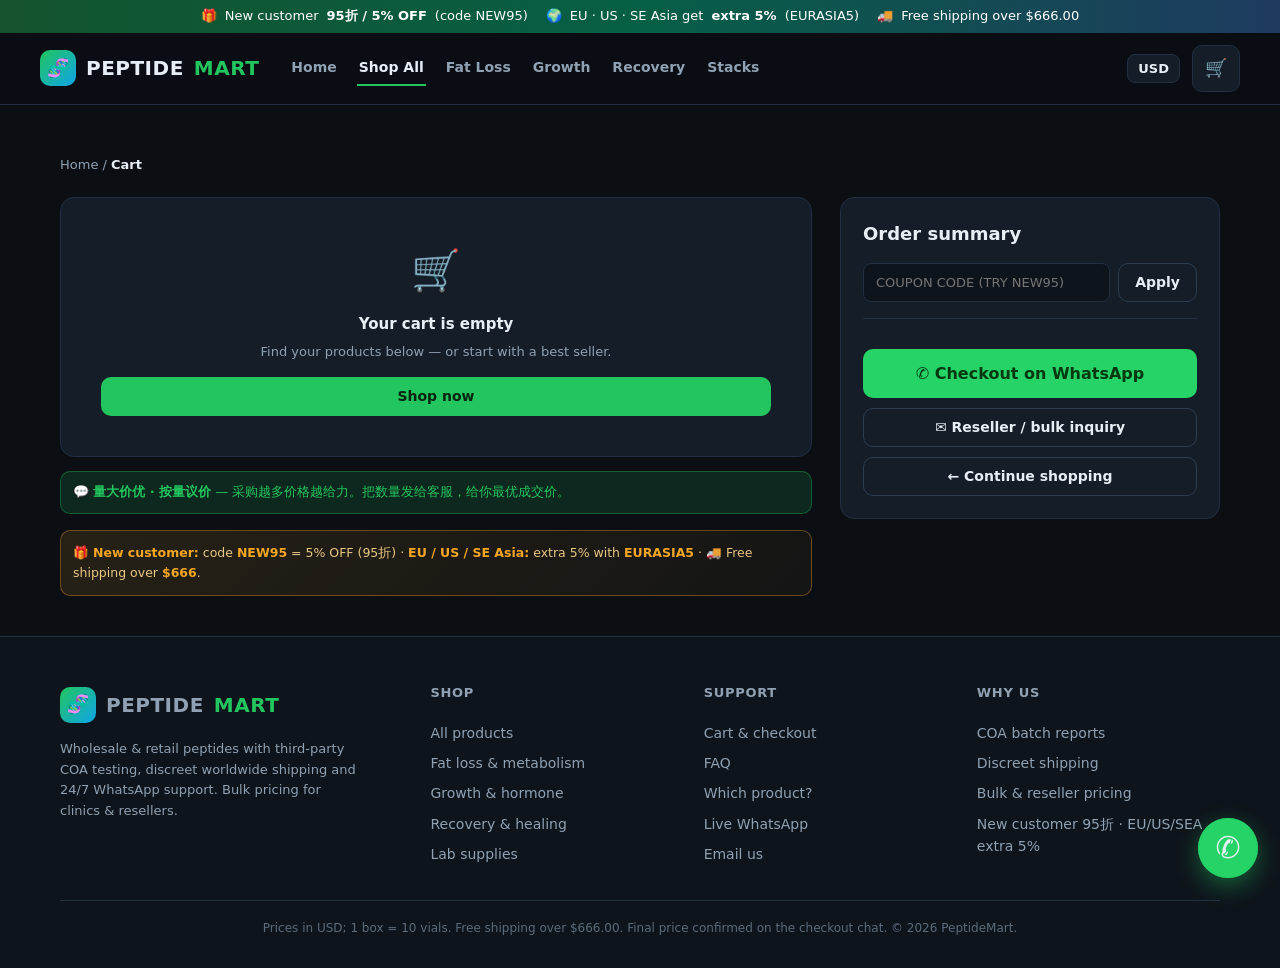
==== peptide-shop/cart.html @ d7179d8b "Initial commit: PeptideMart wholesale peptide shop with 186-SKU catalog" ====
<!DOCTYPE html>
<html lang="en">
<head>
  <meta charset="UTF-8">
  <meta name="viewport" content="width=device-width, initial-scale=1.0">
  <title>Your Cart — PeptideMart</title>
  <link rel="stylesheet" href="css/style.css">
</head>
<body>
  <main>
    <div class="wrap" style="padding-top:28px">
      <div class="breadcrumb"><a href="index.html">Home</a> / <b>Cart</b></div>

      <div class="shipbar" id="shipTop" style="display:none">
        <div class="txt" id="shipTxt"></div>
        <div class="track"><i id="shipFill" style="width:0%"></i></div>
      </div>

      <div class="cart-layout">
        <div>
          <div class="cart-items" id="items"></div>
          <div class="gift-note show" id="giftNote">💬 <b>量大价优 · 按量议价</b> — 采购越多价格越给力。把数量发给客服，给你最优成交价。</div>
          <div class="vip-note" id="vipNote">🎁 <b>New customer:</b> code <b>NEW95</b> = 5% OFF (95折) · <b>EU / US / SE Asia:</b> extra 5% with <b>EURASIA5</b> · 🚚 Free shipping over <b>$666</b>.</div>
        </div>

        <div class="summary" id="summary">
          <h3>Order summary</h3>
          <div id="sumRows"></div>
          <div class="coupon-row">
            <input id="coupon" placeholder="Coupon code (try NEW95)">
            <button class="btn btn-ghost" id="couponBtn">Apply</button>
          </div>
          <div class="small muted" id="couponMsg" style="margin-bottom:12px"></div>
          <div class="milestone" id="milestones"></div>
          <button class="btn btn-wa btn-lg btn-block" id="checkoutWa" style="margin-top:16px">✆ Checkout on WhatsApp</button>
          <button class="btn btn-ghost btn-block" id="checkoutEmail" style="margin-top:10px">✉️ Reseller / bulk inquiry</button>
          <a href="products.html" class="btn btn-ghost btn-block" style="margin-top:10px">← Continue shopping</a>
        </div>
      </div>
    </div>
  </main>

  <script src="js/config.js"></script>
  <script src="js/data.js"></script>
  <script src="js/app.js"></script>
  <script src="js/page-cart.js"></script>
</body>
</html>
---- peptide-shop/css/style.css ----
/* ============ Base ============ */
*{margin:0;padding:0;box-sizing:border-box}
:root{
  --bg:#0b0f14;--bg2:#0e141b;--panel:#111820;--card:#141d28;
  --line:#223042;--line2:#2c3d52;
  --text:#e8eef5;--muted:#8fa1b3;--dim:#5b6b7c;
  --accent:#22c55e;--accent-soft:rgba(34,197,94,.14);
  --cyan:#22d3ee;--gold:#f5a623;--red:#ef4444;
  --radius:14px;--shadow:0 10px 30px rgba(0,0,0,.35);
  --font:'Segoe UI',system-ui,-apple-system,'Helvetica Neue',Arial,sans-serif;
}
html{scroll-behavior:smooth}
body{font-family:var(--font);background:var(--bg);color:var(--text);line-height:1.6;font-size:15px;-webkit-font-smoothing:antialiased}
a{color:inherit;text-decoration:none}
img{max-width:100%}
button{font-family:inherit;cursor:pointer}
input,select{font-family:inherit}
.wrap{max-width:1200px;margin:0 auto;padding:0 20px}
.hide{display:none!important}
.muted{color:var(--muted)}
.small{font-size:13px}
.nowrap{white-space:nowrap}

/* ============ Announcement bar ============ */
.topbar{background:linear-gradient(90deg,#14532d,#065f46,#1e3a5f);color:#fff;font-size:13px;overflow:hidden;position:relative;z-index:60}
.topbar .inner{max-width:1200px;margin:0 auto;padding:6px 20px;display:flex;align-items:center;justify-content:center;gap:18px;flex-wrap:wrap}
.topbar .msg{display:flex;align-items:center;gap:8px}
.topbar .spin{animation:pulse 1.4s infinite}
.topbar .timer{font-weight:700;color:#fde68a;font-variant-numeric:tabular-nums}
@keyframes pulse{0%,100%{opacity:1}50%{opacity:.55}}

/* ============ Header ============ */
header.site{position:sticky;top:0;z-index:50;background:rgba(11,15,20,.9);backdrop-filter:blur(10px);border-bottom:1px solid var(--line)}
.nav{display:flex;align-items:center;gap:22px;padding:12px 0}
.logo{display:flex;align-items:center;gap:10px;font-weight:800;font-size:20px;letter-spacing:.5px}
.logo .mark{width:36px;height:36px;border-radius:10px;background:linear-gradient(135deg,var(--accent),#0ea5e9);display:flex;align-items:center;justify-content:center;font-size:18px}
.nav-links{display:flex;gap:18px;margin-left:8px}
.nav-links a{color:var(--muted);font-weight:600;font-size:14px;padding:6px 2px;border-bottom:2px solid transparent;transition:.15s}
.nav-links a:hover,.nav-links a.on{color:var(--text);border-color:var(--accent)}
.nav-cta{display:flex;align-items:center;gap:12px;margin-left:auto}
.cur-btn{background:var(--card);border:1px solid var(--line);color:var(--text);border-radius:8px;padding:6px 10px;font-weight:700;font-size:13px}
.cart-btn{position:relative;background:var(--card);border:1px solid var(--line);border-radius:10px;padding:8px 12px;font-size:18px;color:var(--text)}
.cart-btn .count{position:absolute;top:-6px;right:-6px;background:var(--accent);color:#06240f;font-size:11px;font-weight:800;border-radius:20px;min-width:18px;height:18px;display:flex;align-items:center;justify-content:center;padding:0 4px}
.btn{display:inline-flex;align-items:center;justify-content:center;gap:8px;font-weight:700;border-radius:10px;border:1px solid transparent;padding:10px 16px;font-size:14px;transition:.15s;line-height:1.2}
.btn-primary{background:var(--accent);color:#06240f}
.btn-primary:hover{filter:brightness(1.1)}
.btn-wa{background:#25d366;color:#04380f}
.btn-wa:hover{filter:brightness(1.08)}
.btn-ghost{background:transparent;border-color:var(--line2);color:var(--text)}
.btn-ghost:hover{border-color:var(--accent);color:var(--accent)}
.btn-gold{background:var(--gold);color:#2b1c00}
.btn-lg{padding:14px 24px;font-size:16px}
.btn-block{width:100%}

/* ============ Hero ============ */
.hero{position:relative;overflow:hidden;padding:70px 0 90px;background:
  radial-gradient(900px 420px at 85% -10%,rgba(34,197,94,.18),transparent 60%),
  radial-gradient(700px 400px at 0% 110%,rgba(14,165,233,.14),transparent 60%),var(--bg2)}
.hero .wrap{display:grid;grid-template-columns:1.15fr .85fr;gap:48px;align-items:center}
.hero h1{font-size:46px;line-height:1.15;font-weight:800;letter-spacing:-1px;margin:14px 0 18px}
.hero h1 .grad{background:linear-gradient(90deg,#22c55e,#22d3ee);-webkit-background-clip:text;background-clip:text;color:transparent}
.hero p.lead{color:var(--muted);font-size:17px;max-width:520px}
.hero-cta{display:flex;gap:14px;margin-top:28px;flex-wrap:wrap}
.hero-proof{display:flex;gap:30px;margin-top:36px;flex-wrap:wrap}
.proof-item .n{font-size:26px;font-weight:800;color:var(--text)}
.proof-item .l{font-size:12px;color:var(--muted);text-transform:uppercase;letter-spacing:.8px}
.hero-card{background:var(--card);border:1px solid var(--line);border-radius:18px;padding:22px;box-shadow:var(--shadow)}
.hero-card .title{font-weight:800;font-size:17px;display:flex;justify-content:space-between;align-items:center;margin-bottom:14px}
.hero-card .title .badge{background:var(--red);color:#fff;font-size:11px;padding:3px 8px;border-radius:6px}
.flash-item{display:flex;align-items:center;gap:12px;padding:12px 0;border-top:1px solid var(--line)}
.flash-item .name{font-weight:700;font-size:14px}
.flash-item .spec{font-size:12px;color:var(--muted)}
.flash-item .price{margin-left:auto;text-align:right}
.flash-item .price .now{color:var(--accent);font-weight:800;font-size:16px}
.flash-item .price .was{color:var(--dim);text-decoration:line-through;font-size:12px}
.hero-card .all{display:block;text-align:center;margin-top:10px;color:var(--cyan);font-weight:700;font-size:13px}

/* ============ Sections ============ */
section{padding:56px 0}
.sec-head{display:flex;align-items:flex-end;justify-content:space-between;gap:20px;margin-bottom:28px;flex-wrap:wrap}
.sec-head h2{font-size:28px;font-weight:800;letter-spacing:-.5px}
.sec-head .sub{color:var(--muted);margin-top:6px;max-width:640px}
.sec-head .link{color:var(--cyan);font-weight:700;font-size:14px;white-space:nowrap}

.trust-strip{border-top:1px solid var(--line);border-bottom:1px solid var(--line);background:var(--bg2)}
.trust-strip .wrap{display:grid;grid-template-columns:repeat(4,1fr);gap:18px;padding:26px 20px}
.trust-item{display:flex;gap:12px;align-items:center}
.trust-item .ic{width:40px;height:40px;border-radius:10px;background:var(--accent-soft);color:var(--accent);display:flex;align-items:center;justify-content:center;font-size:18px;flex-shrink:0}
.trust-item .t{font-weight:700;font-size:14px}
.trust-item .s{font-size:12px;color:var(--muted)}

/* ============ Product grid / cards ============ */
.cat-grid{display:grid;grid-template-columns:repeat(4,1fr);gap:16px}
.cat-card{background:var(--card);border:1px solid var(--line);border-radius:var(--radius);padding:18px;transition:.15s}
.cat-card:hover{border-color:var(--accent);transform:translateY(-2px)}
.cat-card .ic{font-size:26px}
.cat-card .n{font-weight:800;margin-top:10px}
.cat-card .c{font-size:12px;color:var(--muted)}

.grid{display:grid;grid-template-columns:repeat(4,1fr);gap:18px}
.grid.cols3{grid-template-columns:repeat(3,1fr)}
.pcard{position:relative;background:var(--card);border:1px solid var(--line);border-radius:var(--radius);padding:18px;display:flex;flex-direction:column;transition:.18s}
.pcard:hover{border-color:var(--line2);transform:translateY(-3px);box-shadow:var(--shadow)}
.pcard .badges{position:absolute;top:12px;left:12px;display:flex;flex-direction:column;gap:6px;z-index:2}
.tag{font-size:10px;font-weight:800;letter-spacing:.5px;padding:3px 8px;border-radius:6px;text-transform:uppercase}
.tag.best{background:#f59e0b;color:#2b1c00}
.tag.new{background:#22d3ee;color:#062c33}
.tag.flash{background:var(--red);color:#fff;animation:pulse 1.4s infinite}
.tag.sale{background:rgba(34,197,94,.9);color:#06240f}
.pcard .thumb{height:78px;border-radius:10px;background:linear-gradient(135deg,#16222f,#0f2a22);display:flex;align-items:center;justify-content:center;font-size:34px;margin-bottom:12px}
.pcard .cat{font-size:11px;color:var(--cyan);text-transform:uppercase;letter-spacing:.7px;font-weight:700}
.pcard h3{font-size:15px;font-weight:800;margin:4px 0 2px}
.pcard .spec{font-size:12px;color:var(--muted)}
.pcard .meta{display:flex;align-items:center;justify-content:space-between;margin:10px 0 12px}
.pcard .price .now{font-size:19px;font-weight:800}
.pcard .price .was{font-size:13px;color:var(--dim);text-decoration:line-through;margin-left:6px}
.pcard .hook{display:block;font-size:11.5px;color:var(--gold);margin:10px 0;line-height:1.45;text-decoration:none}
.pcard .hook:hover{text-decoration:underline}
.hook-sub{font-size:14px;color:var(--gold);margin:0 0 6px;line-height:1.5}
.pcard .stock{font-size:11px;color:var(--muted);text-align:right}
.pcard .stock.low{color:var(--red);font-weight:700}
.pcard .actions{display:flex;gap:8px;margin-top:auto}
.pcard .actions .btn{flex:1;padding:9px 10px;font-size:13px}
.pcard .actions .icon-btn{flex:0 0 42px;padding:0}

/* stock bar */
.stockbar{height:6px;border-radius:4px;background:var(--line);overflow:hidden;margin-top:6px}
.stockbar i{display:block;height:100%;border-radius:4px;background:var(--accent)}
.stockbar i.low{background:var(--red)}

/* ============ Products page ============ */
.shop{display:grid;grid-template-columns:240px 1fr;gap:28px;align-items:start}
.filters{position:sticky;top:86px;background:var(--card);border:1px solid var(--line);border-radius:var(--radius);padding:18px}
.filters h4{font-size:14px;text-transform:uppercase;letter-spacing:.6px;color:var(--muted);margin-bottom:12px}
.filters .cat-list{display:flex;flex-direction:column;gap:4px}
.filters .cat-list button{background:none;border:none;color:var(--muted);text-align:left;padding:7px 10px;border-radius:8px;font-size:14px;transition:.12s}
.filters .cat-list button:hover{background:var(--bg2);color:var(--text)}
.filters .cat-list button.on{background:var(--accent-soft);color:var(--accent);font-weight:700}
.toolbar{display:flex;gap:12px;margin-bottom:22px;flex-wrap:wrap}
.toolbar input[type=search]{flex:1;min-width:220px;background:var(--card);border:1px solid var(--line);color:var(--text);border-radius:10px;padding:10px 14px;font-size:14px}
.toolbar select{background:var(--card);border:1px solid var(--line);color:var(--text);border-radius:10px;padding:10px;font-size:14px}
.toolbar .count{align-self:center;color:var(--muted);font-size:13px;margin-left:auto;white-space:nowrap}

/* ============ Product detail ============ */
.breadcrumb{font-size:13px;color:var(--muted);margin:22px 0}
.breadcrumb b{color:var(--text)}
.pdetail{display:grid;grid-template-columns:1fr 1.1fr;gap:40px}
.pgallery{position:relative;background:linear-gradient(135deg,#16222f,#0f2a22);border:1px solid var(--line);border-radius:18px;height:440px;display:flex;align-items:center;justify-content:center;font-size:120px}
.pinfo .cat{color:var(--cyan);text-transform:uppercase;letter-spacing:1px;font-weight:800;font-size:12px}
.pinfo h1{font-size:30px;font-weight:800;margin:6px 0 4px;letter-spacing:-.4px}
.pinfo .spec-line{color:var(--muted);font-size:15px}
.pinfo .rate{margin:10px 0 4px;color:var(--gold);font-size:14px}
.pinfo .rate span{color:var(--muted);font-size:13px}
.price-row{display:flex;align-items:center;gap:14px;margin:16px 0}
.price-row .now{font-size:34px;font-weight:800;color:var(--accent)}
.price-row .was{font-size:18px;color:var(--dim);text-decoration:line-through}
.price-row .save{background:var(--accent-soft);color:var(--accent);font-weight:800;font-size:13px;padding:5px 10px;border-radius:8px}
.qty-row{display:flex;align-items:center;gap:12px;margin:18px 0}
.qty{display:flex;align-items:center;border:1px solid var(--line2);border-radius:10px;overflow:hidden}
.qty button{background:var(--card);border:none;color:var(--text);width:40px;height:44px;font-size:18px}
.qty input{width:56px;text-align:center;background:var(--card);border:none;color:var(--text);height:44px;font-size:16px;font-weight:700}
.buy-row{display:flex;gap:12px;margin:6px 0 18px;flex-wrap:wrap}
.trust-line{display:flex;gap:16px;flex-wrap:wrap;font-size:12px;color:var(--muted);margin-top:16px;padding-top:16px;border-top:1px solid var(--line)}
.trust-line b{color:var(--accent)}

.tier-card{background:var(--card);border:1px solid var(--line);border-radius:var(--radius);padding:18px;margin:26px 0}
.tier-card h4{font-size:15px;font-weight:800;margin-bottom:4px}
.tier-card .sub{font-size:12px;color:var(--muted);margin-bottom:12px}
table.tiers{width:100%;border-collapse:collapse}
table.tiers th{text-align:left;font-size:12px;text-transform:uppercase;letter-spacing:.5px;color:var(--muted);padding:8px;border-bottom:1px solid var(--line)}
table.tiers td{padding:9px 8px;border-bottom:1px solid var(--line);font-size:14px}
table.tiers tr.hl td{background:var(--accent-soft);color:var(--accent);font-weight:700}

/* ============ Cart page ============ */
.cart-layout{display:grid;grid-template-columns:1fr 380px;gap:28px;align-items:start}
.cart-items{display:flex;flex-direction:column;gap:14px}
.citem{display:flex;gap:16px;align-items:center;background:var(--card);border:1px solid var(--line);border-radius:var(--radius);padding:16px}
.citem .thumb{width:64px;height:64px;border-radius:10px;background:linear-gradient(135deg,#16222f,#0f2a22);display:flex;align-items:center;justify-content:center;font-size:26px;flex-shrink:0}
.citem .info{flex:1;min-width:0}
.citem .info h4{font-size:14px;font-weight:800}
.citem .info .spec{font-size:12px;color:var(--muted)}
.citem .info .unit{font-size:12px;color:var(--dim);margin-top:2px}
.citem .qty{height:36px}
.citem .qty button{height:36px;width:34px}
.citem .qty input{height:36px;width:48px}
.citem .line{font-weight:800;font-size:15px;text-align:right;min-width:110px}
.citem .line .was{display:block;font-size:12px;color:var(--dim);text-decoration:line-through;font-weight:400}
.citem .del{background:none;border:none;color:var(--dim);font-size:17px}
.citem .del:hover{color:var(--red)}

.summary{position:sticky;top:86px;background:var(--card);border:1px solid var(--line);border-radius:var(--radius);padding:22px}
.summary h3{font-size:18px;font-weight:800;margin-bottom:14px}
.shipbar{margin-bottom:16px}
.shipbar .txt{font-size:13px;color:var(--muted);margin-bottom:6px}
.shipbar .txt b{color:var(--accent)}
.shipbar .track{height:8px;border-radius:6px;background:var(--line);overflow:hidden}
.shipbar .track i{display:block;height:100%;border-radius:6px;background:linear-gradient(90deg,var(--accent),var(--cyan));transition:width .4s}
.sum-row{display:flex;justify-content:space-between;font-size:14px;padding:6px 0}
.sum-row .lab{color:var(--muted)}
.sum-row.disc{color:var(--accent)}
.sum-row.grand{font-size:19px;font-weight:800;border-top:1px solid var(--line);padding-top:12px;margin-top:6px}
.coupon-row{display:flex;gap:8px;margin:14px 0}
.coupon-row input{flex:1;background:var(--bg2);border:1px solid var(--line);color:var(--text);border-radius:8px;padding:9px 12px;font-size:13px;text-transform:uppercase}
.milestone{margin-top:16px;border-top:1px solid var(--line);padding-top:14px}
.milestone .t{font-size:12px;color:var(--muted);margin-bottom:8px}
.milestone .m{display:flex;gap:8px;font-size:12px;margin-bottom:6px;color:var(--dim)}
.milestone .m.reach{color:var(--accent);font-weight:700}
.milestone .m.done{color:var(--gold)}
.gift-note{background:var(--accent-soft);border:1px solid rgba(34,197,94,.35);color:var(--accent);border-radius:10px;padding:10px 12px;font-size:13px;margin-top:14px;display:none}
.gift-note.show{display:block}
.vip-note{margin-top:16px;background:linear-gradient(135deg,rgba(245,166,35,.12),rgba(245,166,35,.04));border:1px solid rgba(245,166,35,.35);border-radius:10px;padding:12px;font-size:12.5px;color:#e9c784}
.vip-note b{color:var(--gold)}

/* ============ Pagination ============ */
.pagination{display:flex;align-items:center;justify-content:center;gap:8px;margin-top:28px;flex-wrap:wrap}
.pagination .pbtn{background:var(--card);border:1px solid var(--line);color:var(--text);border-radius:10px;min-width:40px;height:40px;padding:0 12px;font-weight:700;font-size:14px;transition:.12s}
.pagination .pbtn:hover:not(:disabled){border-color:var(--accent);color:var(--accent)}
.pagination .pbtn.on{background:var(--accent);color:#06240f;border-color:var(--accent)}
.pagination .pbtn:disabled{opacity:.35;cursor:default}
.pagination .pgap{color:var(--dim)}

/* ============ Footer ============ */
footer{border-top:1px solid var(--line);background:var(--bg2);padding:46px 0 30px;margin-top:40px}
.foot-grid{display:grid;grid-template-columns:1.4fr 1fr 1fr 1fr;gap:30px}
footer h5{font-size:13px;text-transform:uppercase;letter-spacing:.7px;color:var(--muted);margin-bottom:14px}
footer a{display:block;color:var(--muted);font-size:14px;padding:4px 0}
footer a:hover{color:var(--text)}
.foot-bottom{border-top:1px solid var(--line);margin-top:30px;padding-top:18px;text-align:center;color:var(--dim);font-size:12px}

/* ============ Modal / Toast / Float ============ */
.modal{position:fixed;inset:0;background:rgba(5,8,11,.78);backdrop-filter:blur(4px);display:flex;align-items:center;justify-content:center;z-index:100;padding:20px}
.modal-card{background:var(--card);border:1px solid var(--line2);border-radius:18px;max-width:420px;width:100%;padding:30px;text-align:center;animation:pop .25s}
@keyframes pop{from{transform:scale(.92);opacity:0}to{transform:scale(1);opacity:1}}
.modal-card .ic{font-size:44px}
.modal-card h3{font-size:22px;margin:12px 0 6px}
.modal-card p{color:var(--muted);font-size:14px;margin-bottom:18px}
.code{display:inline-block;background:var(--bg2);border:1px dashed var(--gold);color:var(--gold);font-weight:800;letter-spacing:2px;padding:8px 20px;border-radius:10px;font-size:18px;margin-bottom:18px}
.toast-box{position:fixed;bottom:20px;left:20px;z-index:90;display:flex;flex-direction:column;gap:10px}
.toast{background:var(--card);border:1px solid var(--line2);border-left:4px solid var(--accent);border-radius:12px;padding:12px 16px;font-size:13px;box-shadow:var(--shadow);display:flex;gap:10px;align-items:center;animation:slidein .3s}
@keyframes slidein{from{transform:translateX(-120%);opacity:0}to{transform:translateX(0);opacity:1}}
.toast .ic{font-size:18px}
.toast b{display:block}
.toast .dim{color:var(--dim);font-size:12px}
.wa-float{position:fixed;bottom:22px;right:22px;z-index:90;width:60px;height:60px;border-radius:50%;background:#25d366;display:flex;align-items:center;justify-content:center;font-size:30px;box-shadow:0 8px 24px rgba(37,211,102,.4);transition:.15s}
.wa-float:hover{transform:scale(1.08)}
.wa-float .pulse{position:absolute;inset:0;border-radius:50%;border:2px solid rgba(37,211,102,.6);animation:ping 1.8s infinite}
@keyframes ping{0%{transform:scale(1);opacity:.8}100%{transform:scale(1.6);opacity:0}}

/* ============ Bundles ============ */
.bundle{background:var(--card);border:1px solid var(--line);border-radius:var(--radius);padding:22px;display:flex;flex-direction:column;position:relative;overflow:hidden}
.bundle .b-tag{position:absolute;top:14px;right:-32px;background:var(--gold);color:#2b1c00;font-size:10px;font-weight:800;padding:4px 34px;transform:rotate(45deg);letter-spacing:.5px}
.bundle .items{font-size:12px;color:var(--muted);margin:10px 0}
.bundle .items li{margin-left:16px}
.bundle .sum{display:flex;align-items:baseline;gap:10px;margin:10px 0 14px}
.bundle .sum .b-price{font-size:24px;font-weight:800;color:var(--accent)}
.bundle .sum .b-was{color:var(--dim);text-decoration:line-through;font-size:14px}
.bundle .sum .b-save{font-size:12px;color:var(--gold);font-weight:700}

/* ============ Product quote ============ */
.pquote{display:flex;align-items:center;gap:16px;flex-wrap:wrap;background:linear-gradient(135deg,rgba(34,197,94,.08),rgba(14,165,233,.06));border:1px solid var(--line);border-radius:var(--radius);padding:16px 20px}
.pquote .q{font-size:15px;font-weight:700;flex:1;min-width:220px}
.pquote .m{font-size:12.5px;color:var(--muted)}
.pquote .m b{color:var(--accent)}

/* ============ Recon / dosing card ============ */
.recon-card{background:var(--card);border:1px solid var(--line);border-radius:var(--radius);padding:26px;box-shadow:var(--shadow)}
.recon-head{display:flex;align-items:baseline;justify-content:space-between;gap:16px;flex-wrap:wrap;margin-bottom:16px}
.recon-head h3{font-size:20px;font-weight:800;letter-spacing:-.3px}
.recon-body{display:grid;grid-template-columns:1fr 1fr;gap:24px}
.recon-col h4{font-size:12px;text-transform:uppercase;letter-spacing:.7px;color:var(--cyan);margin-bottom:10px}
.recon-col ol,.recon-col ul{margin-left:18px;color:var(--muted);font-size:14px;line-height:1.7}
.recon-col li::marker{color:var(--accent)}
.recon-note{margin-top:16px;padding:12px 14px;border-radius:10px;background:rgba(245,166,35,.08);border:1px solid rgba(245,166,35,.3);color:#e9c784;font-size:13px}

/* ============ Testimonials ============ */
.testi-grid{display:grid;grid-template-columns:1.3fr .7fr;gap:20px;align-items:stretch}
.testi-main{background:var(--card);border:1px solid var(--line);border-radius:var(--radius);padding:30px;display:flex;flex-direction:column;gap:18px;box-shadow:var(--shadow)}
.testi-main .q{font-size:19px;font-weight:700;line-height:1.55;letter-spacing:-.2px}
.testi-main .q .hl{color:var(--accent)}
.testi-main .meta{display:flex;gap:12px;align-items:center;margin-top:auto}
.testi-main .ava{width:44px;height:44px;border-radius:50%;background:linear-gradient(135deg,var(--accent),#0ea5e9);display:flex;align-items:center;justify-content:center;font-size:20px;flex-shrink:0}
.testi-main .who b{font-size:14px}
.testi-main .who .sub{font-size:12px;color:var(--muted)}
.testi-facts{display:flex;flex-direction:column;gap:14px}
.tfact{background:var(--card);border:1px solid var(--line);border-radius:var(--radius);padding:18px}
.tfact .n{font-size:24px;font-weight:800;color:var(--accent)}
.tfact .l{font-size:12px;color:var(--muted);margin-top:2px}
.tfact small{display:block;font-size:11px;color:var(--dim);margin-top:6px;line-height:1.5}

/* ============ Reseller section ============ */
.reseller-wrap{background:linear-gradient(135deg,rgba(34,197,94,.06),rgba(14,165,233,.05)),var(--card);border:1px solid var(--line);border-radius:18px;padding:30px;box-shadow:var(--shadow)}
.reseller-grid{display:grid;grid-template-columns:repeat(4,1fr);gap:16px;margin:22px 0}
.rpoint{background:var(--bg2);border:1px solid var(--line);border-radius:var(--radius);padding:18px}
.rpoint .ic{font-size:22px;margin-bottom:8px}
.rpoint b{font-size:14px;display:block;margin-bottom:4px}
.rpoint p{font-size:12.5px;color:var(--muted);line-height:1.6}
.reseller-cta{display:flex;align-items:center;justify-content:space-between;gap:18px;flex-wrap:wrap;border-top:1px solid var(--line);padding-top:20px}
.reseller-cta .cta-t b{font-size:17px;display:block;margin-bottom:2px}
.reseller-cta .cta-t .sub{font-size:13px;color:var(--muted)}
.reseller-cta .btn{margin-left:auto}

/* ============ Contact section ============ */
.contact-grid{display:grid;grid-template-columns:repeat(3,1fr);gap:16px;margin-top:22px}
.contact-card{display:flex;flex-direction:column;gap:4px;background:var(--bg2);border:1px solid var(--line);border-radius:var(--radius);padding:22px;text-decoration:none;color:inherit;transition:.18s}
.contact-card:hover{border-color:var(--accent);transform:translateY(-3px);box-shadow:var(--shadow)}
.contact-card .ic{font-size:24px;margin-bottom:6px}
.contact-card b{font-size:16px}
.contact-card .num{font-size:15px;font-weight:700;color:var(--accent)}
.contact-card .spec{font-size:12.5px;color:var(--muted);line-height:1.6}

/* ============ Compare table ============ */
table.compare{width:100%;border-collapse:collapse;overflow:hidden;border-radius:var(--radius);border:1px solid var(--line)}
table.compare th{background:var(--card);padding:14px;font-size:14px;border:1px solid var(--line)}
table.compare th.hot{background:var(--accent-soft);color:var(--accent)}
table.compare td{padding:11px 14px;border:1px solid var(--line);font-size:13.5px}
table.compare td:first-child{color:var(--muted);font-weight:600}
table.compare tr:nth-child(even) td{background:rgba(255,255,255,.015)}
.check{color:var(--accent);font-weight:800}
.cross{color:var(--dim)}

/* ============ FAQ ============ */
.faq-item{background:var(--card);border:1px solid var(--line);border-radius:var(--radius);margin-bottom:10px;overflow:hidden}
.faq-item .q{display:flex;justify-content:space-between;align-items:center;padding:16px 18px;font-weight:700;cursor:pointer;font-size:15px}
.faq-item .a{padding:0 18px 16px;color:var(--muted);font-size:14px;display:none}
.faq-item.open .a{display:block}
.faq-item .q .tog{transition:.2s}
.faq-item.open .q .tog{transform:rotate(45deg)}

/* ============ Responsive ============ */
@media(max-width:960px){
  .hero .wrap{grid-template-columns:1fr}
  .grid{grid-template-columns:repeat(3,1fr)}
  .grid.cols3{grid-template-columns:repeat(2,1fr)}
  .cat-grid{grid-template-columns:repeat(2,1fr)}
  .shop{grid-template-columns:1fr}
  .filters{position:static}
  .cart-layout{grid-template-columns:1fr}
  .summary{position:static}
  .pdetail{grid-template-columns:1fr}
  .foot-grid{grid-template-columns:1fr 1fr}
  .trust-strip .wrap{grid-template-columns:repeat(2,1fr)}
  .recon-body{grid-template-columns:1fr}
  .testi-grid{grid-template-columns:1fr}
  .reseller-grid{grid-template-columns:repeat(2,1fr)}
  .contact-grid{grid-template-columns:1fr}
}
@media(max-width:600px){
  .grid{grid-template-columns:repeat(2,1fr)}
  .grid.cols3{grid-template-columns:1fr}
  .hero h1{font-size:32px}
  .nav-links{display:none}
  .trust-strip .wrap{grid-template-columns:1fr}
  .reseller-grid{grid-template-columns:1fr}
  .reseller-cta .btn{margin-left:0;width:100%}
  .toast-box{left:12px;right:12px}
  .toast{font-size:12px}
}
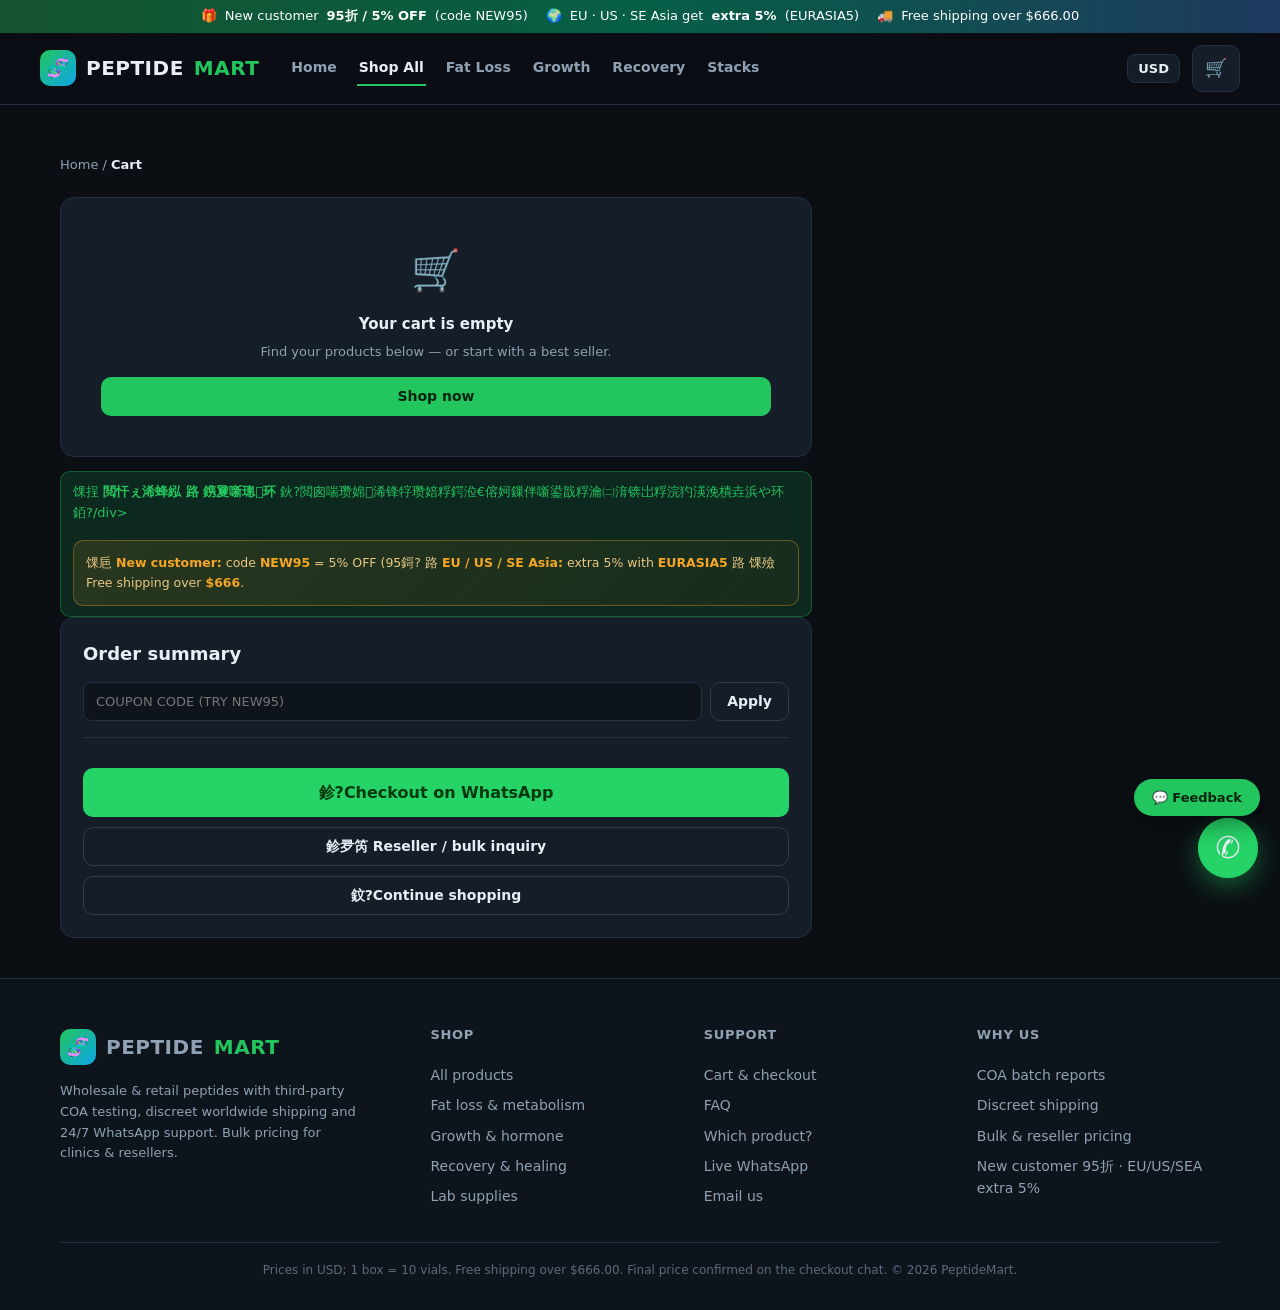
==== commit cf862f85: "feat: add admin dashboard, feedback widget and Pages Functions - admin.html: PIN-protected dashboard" ====
--- a/peptide-shop/cart.html
+++ b/peptide-shop/cart.html
@@ -1,9 +1,9 @@
-<!DOCTYPE html>
+﻿<!DOCTYPE html>
 <html lang="en">
 <head>
   <meta charset="UTF-8">
   <meta name="viewport" content="width=device-width, initial-scale=1.0">
-  <title>Your Cart — PeptideMart</title>
+  <title>Your Cart 鈥?PeptideMart</title>
   <link rel="stylesheet" href="css/style.css">
 </head>
 <body>
@@ -19,8 +19,8 @@
       <div class="cart-layout">
         <div>
           <div class="cart-items" id="items"></div>
-          <div class="gift-note show" id="giftNote">💬 <b>量大价优 · 按量议价</b> — 采购越多价格越给力。把数量发给客服，给你最优成交价。</div>
-          <div class="vip-note" id="vipNote">🎁 <b>New customer:</b> code <b>NEW95</b> = 5% OFF (95折) · <b>EU / US / SE Asia:</b> extra 5% with <b>EURASIA5</b> · 🚚 Free shipping over <b>$666</b>.</div>
+          <div class="gift-note show" id="giftNote">馃挰 <b>閲忓ぇ浠蜂紭 路 鎸夐噺璁环</b> 鈥?閲囪喘瓒婂浠锋牸瓒婄粰鍔涖€傛妸鏁伴噺鍙戠粰瀹㈡湇锛岀粰浣犳渶浼樻垚浜や环銆?/div>
+          <div class="vip-note" id="vipNote">馃巵 <b>New customer:</b> code <b>NEW95</b> = 5% OFF (95鎶? 路 <b>EU / US / SE Asia:</b> extra 5% with <b>EURASIA5</b> 路 馃殮 Free shipping over <b>$666</b>.</div>
         </div>
 
         <div class="summary" id="summary">
@@ -32,9 +32,9 @@
           </div>
           <div class="small muted" id="couponMsg" style="margin-bottom:12px"></div>
           <div class="milestone" id="milestones"></div>
-          <button class="btn btn-wa btn-lg btn-block" id="checkoutWa" style="margin-top:16px">✆ Checkout on WhatsApp</button>
-          <button class="btn btn-ghost btn-block" id="checkoutEmail" style="margin-top:10px">✉️ Reseller / bulk inquiry</button>
-          <a href="products.html" class="btn btn-ghost btn-block" style="margin-top:10px">← Continue shopping</a>
+          <button class="btn btn-wa btn-lg btn-block" id="checkoutWa" style="margin-top:16px">鉁?Checkout on WhatsApp</button>
+          <button class="btn btn-ghost btn-block" id="checkoutEmail" style="margin-top:10px">鉁夛笍 Reseller / bulk inquiry</button>
+          <a href="products.html" class="btn btn-ghost btn-block" style="margin-top:10px">鈫?Continue shopping</a>
         </div>
       </div>
     </div>
@@ -44,5 +44,7 @@
   <script src="js/data.js"></script>
   <script src="js/app.js"></script>
   <script src="js/page-cart.js"></script>
+  <script src="js/feedback-widget.js"></script>
 </body>
 </html>
+
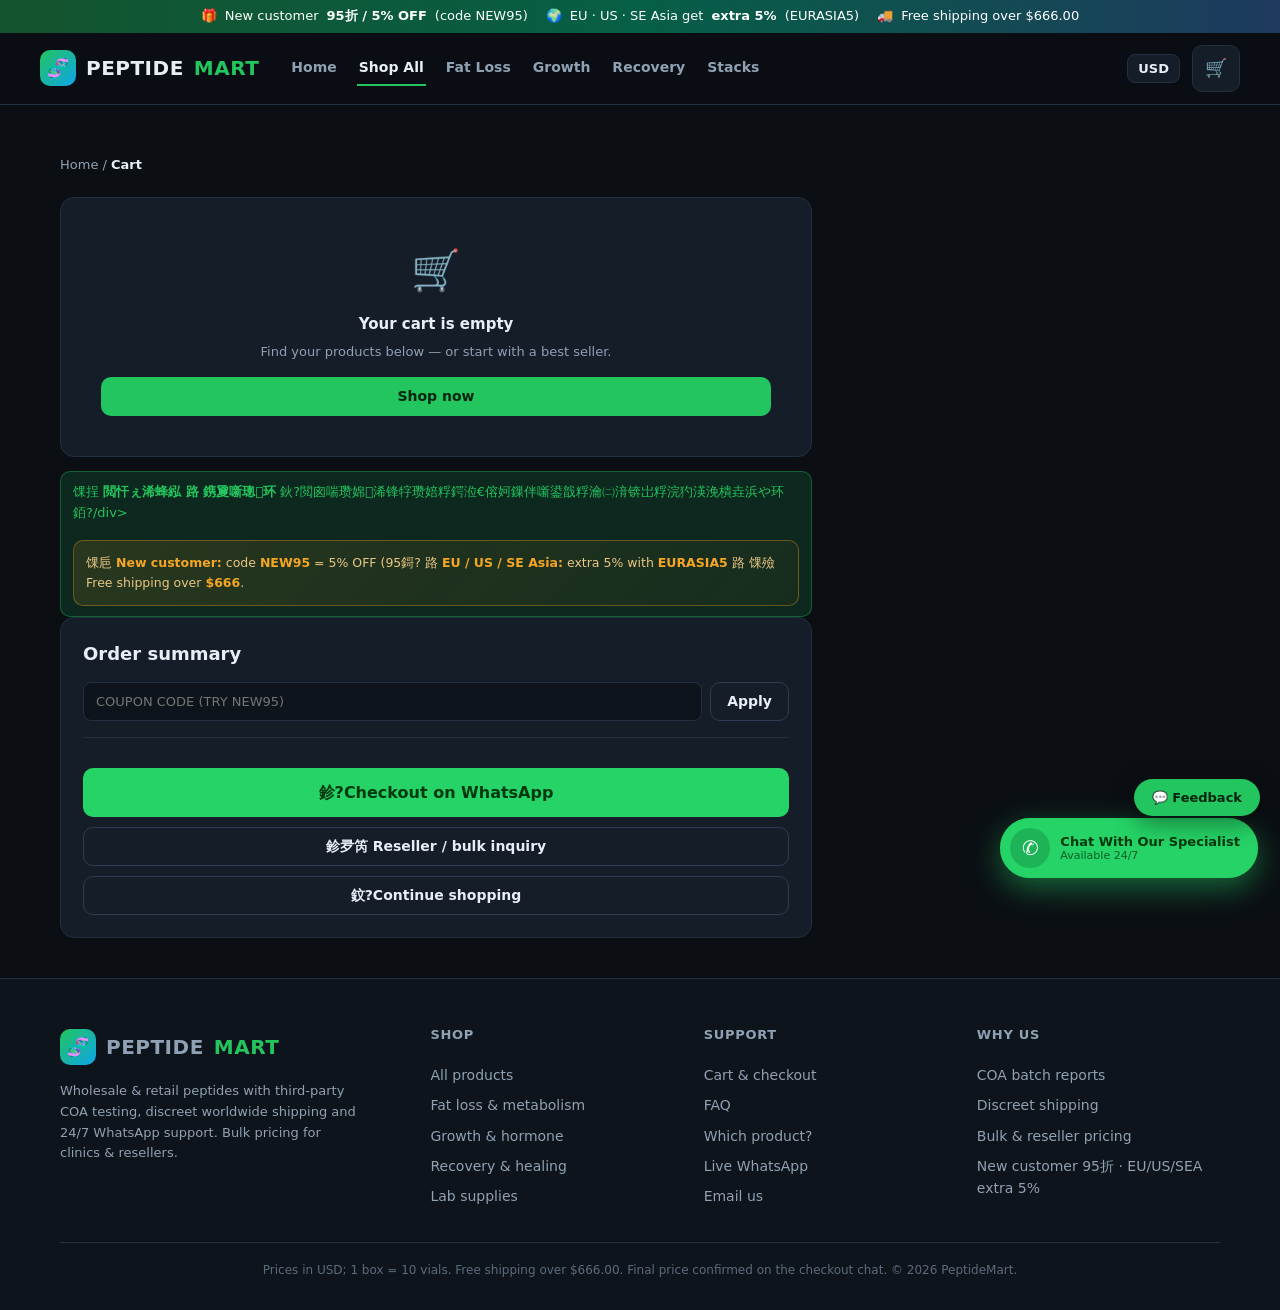
==== commit 4c20c7c4: "fix: cache-bust static assets with ?v=2 and add _headers cache policy (fixes users stuck on old site" ====
--- a/peptide-shop/cart.html
+++ b/peptide-shop/cart.html
@@ -1,10 +1,10 @@
-﻿<!DOCTYPE html>
+<!DOCTYPE html>
 <html lang="en">
 <head>
   <meta charset="UTF-8">
   <meta name="viewport" content="width=device-width, initial-scale=1.0">
   <title>Your Cart 鈥?PeptideMart</title>
-  <link rel="stylesheet" href="css/style.css">
+  <link rel="stylesheet" href="css/style.css?v=2">
 </head>
 <body>
   <main>
@@ -40,11 +40,11 @@
     </div>
   </main>
 
-  <script src="js/config.js"></script>
-  <script src="js/data.js"></script>
-  <script src="js/app.js"></script>
-  <script src="js/page-cart.js"></script>
-  <script src="js/feedback-widget.js"></script>
+  <script src="js/config.js?v=2"></script>
+  <script src="js/data.js?v=2"></script>
+  <script src="js/app.js?v=2"></script>
+  <script src="js/page-cart.js?v=2"></script>
+  <script src="js/feedback-widget.js?v=2"></script>
 </body>
 </html>
 
--- a/peptide-shop/css/style.css
+++ b/peptide-shop/css/style.css
@@ -74,6 +74,57 @@
 .flash-item .price .now{color:var(--accent);font-weight:800;font-size:16px}
 .flash-item .price .was{color:var(--dim);text-decoration:line-through;font-size:12px}
 .hero-card .all{display:block;text-align:center;margin-top:10px;color:var(--cyan);font-weight:700;font-size:13px}
+
+/* ============ Hero 三栏 (Product Showcase / Brand / Certification) ============ */
+.hero-tri .wrap{grid-template-columns:1fr 1.2fr 1fr;gap:22px;align-items:stretch}
+.hcol{min-width:0}
+.hcol-center{display:flex;flex-direction:column;justify-content:center}
+.glass-panel{position:relative;background:linear-gradient(160deg,rgba(20,29,40,.85),rgba(14,20,27,.92));border:1px solid rgba(255,255,255,.09);border-radius:20px;padding:20px 18px;box-shadow:0 24px 60px rgba(0,0,0,.45),inset 0 1px 0 rgba(255,255,255,.06);backdrop-filter:blur(14px);overflow:hidden}
+.glass-panel::before{content:"";position:absolute;top:-60%;left:-30%;width:160%;height:60%;background:linear-gradient(100deg,transparent,rgba(255,255,255,.05),transparent);transform:rotate(6deg);pointer-events:none}
+.panel-head{display:flex;align-items:center;justify-content:space-between;gap:10px;margin-bottom:14px}
+.ph-title{font-weight:800;font-size:16px;display:flex;align-items:center;gap:8px;letter-spacing:.2px}
+.ph-title .ph-ic{font-size:18px}
+.ph-sub{font-size:11px;color:var(--muted);text-transform:uppercase;letter-spacing:.6px;text-align:right}
+/* 垂直滚动区 */
+.showreel,.certreel{height:430px;overflow:hidden;position:relative;border-radius:12px;margin-bottom:14px;
+  -webkit-mask-image:linear-gradient(180deg,transparent,#000 8%,#000 92%,transparent);
+  mask-image:linear-gradient(180deg,transparent,#000 8%,#000 92%,transparent)}
+.showreel-track,.certreel-track{display:flex;flex-direction:column;gap:12px;animation:vertScroll 32s linear infinite;will-change:transform}
+.certreel-track{animation-duration:38s}
+@keyframes vertScroll{0%{transform:translateY(0)}100%{transform:translateY(-50%)}}
+/* 产品实拍卡 */
+.show-card{display:flex;gap:12px;align-items:center;background:linear-gradient(135deg,rgba(22,34,47,.9),rgba(15,42,34,.85));border:1px solid var(--line);border-radius:14px;padding:12px;transition:.18s;flex-shrink:0}
+.show-card:hover{border-color:rgba(34,197,94,.5);transform:translateX(3px)}
+.show-thumb{width:64px;height:96px;border-radius:10px;overflow:hidden;flex-shrink:0;background:linear-gradient(135deg,#1c2b3d,#123a30);box-shadow:inset 0 1px 0 rgba(255,255,255,.08);display:flex;align-items:center;justify-content:center}
+.show-thumb img{width:100%;height:100%;object-fit:cover;object-position:center;display:block}
+.show-body{min-width:0;flex:1}
+.show-name{font-weight:800;font-size:14px;display:flex;align-items:center;gap:6px}
+.show-name em.kind{font-style:normal;font-size:11px}
+.show-spec{font-size:11.5px;color:var(--muted);margin-bottom:5px}
+.show-lines{display:flex;gap:14px;font-size:11px;color:var(--dim);flex-wrap:wrap}
+.show-lines b{color:var(--muted);font-weight:600}
+.show-lines em.ok{color:var(--accent);font-style:normal;font-weight:700}
+.show-tag{display:inline-block;font-size:10px;font-weight:800;letter-spacing:.4px;padding:3px 8px;border-radius:6px;margin-top:6px}
+.show-tag.ok{background:rgba(34,197,94,.16);color:var(--accent);border:1px solid rgba(34,197,94,.35)}
+/* 检测报告卡 */
+.cert-card{background:linear-gradient(135deg,rgba(16,26,38,.95),rgba(20,20,40,.9));border:1px solid var(--line);border-radius:14px;padding:13px 14px;flex-shrink:0;transition:.18s}
+.cert-card:hover{border-color:rgba(34,211,238,.5);transform:translateX(3px)}
+.cert-top{display:flex;align-items:center;gap:8px}
+.cert-ic{width:30px;height:30px;border-radius:8px;background:linear-gradient(135deg,#0ea5e9,#22c55e);display:flex;align-items:center;justify-content:center;font-size:15px;flex-shrink:0}
+.cert-type{font-weight:800;font-size:13px}
+.cert-img{margin:9px 0 8px;border-radius:10px;overflow:hidden;background:var(--bg2);display:flex;align-items:center;justify-content:center}
+.cert-img img{width:100%;height:180px;object-fit:contain;display:block}
+.cert-method{font-size:11px;color:var(--muted);margin:0 0 8px;line-height:1.4}
+.cert-meta{display:flex;justify-content:space-between;gap:8px;font-size:10.5px;color:var(--dim);flex-wrap:wrap}
+.cert-meta b{color:var(--muted);font-weight:600}
+.cert-status{display:inline-block;font-size:10px;font-weight:800;letter-spacing:.3px;padding:3px 8px;border-radius:6px;margin-top:8px}
+.cert-status.ok{background:rgba(34,197,94,.14);color:var(--accent);border:1px solid rgba(34,197,94,.3)}
+.wa-cta{margin-top:2px}
+/* 移动端：三栏堆叠 */
+@media(max-width:960px){
+  .hero-tri .wrap{grid-template-columns:1fr;gap:26px}
+  .showreel,.certreel{height:300px}
+}
 
 /* ============ Sections ============ */
 section{padding:56px 0}
@@ -241,10 +292,20 @@
 .toast .ic{font-size:18px}
 .toast b{display:block}
 .toast .dim{color:var(--dim);font-size:12px}
-.wa-float{position:fixed;bottom:22px;right:22px;z-index:90;width:60px;height:60px;border-radius:50%;background:#25d366;display:flex;align-items:center;justify-content:center;font-size:30px;box-shadow:0 8px 24px rgba(37,211,102,.4);transition:.15s}
-.wa-float:hover{transform:scale(1.08)}
-.wa-float .pulse{position:absolute;inset:0;border-radius:50%;border:2px solid rgba(37,211,102,.6);animation:ping 1.8s infinite}
-@keyframes ping{0%{transform:scale(1);opacity:.8}100%{transform:scale(1.6);opacity:0}}
+.wa-float{position:fixed;bottom:22px;right:22px;z-index:90;display:flex;align-items:center;gap:10px;background:#25d366;color:#04380f;border-radius:999px;padding:10px 18px 10px 10px;box-shadow:0 10px 30px rgba(37,211,102,.45);transition:.18s;text-decoration:none}
+.wa-float:hover{transform:translateY(-3px) scale(1.03)}
+.wa-float .pulse{position:absolute;inset:0;border-radius:999px;border:2px solid rgba(37,211,102,.6);animation:ping 1.8s infinite;pointer-events:none}
+.wa-float .wa-ic{width:40px;height:40px;border-radius:50%;background:#1db457;color:#fff;display:flex;align-items:center;justify-content:center;font-size:20px;flex-shrink:0}
+.wa-float .wa-txt{display:flex;flex-direction:column;line-height:1.2}
+.wa-float .wa-txt b{font-size:13px;font-weight:800;white-space:nowrap}
+.wa-float .wa-txt i{font-size:11px;font-style:normal;opacity:.75;white-space:nowrap}
+@keyframes ping{0%{transform:scale(1);opacity:.8}100%{transform:scale(1.5);opacity:0}}
+@media(max-width:600px){
+  .wa-float{bottom:14px;right:14px;padding:9px 13px 9px 9px}
+  .wa-float .wa-ic{width:34px;height:34px;font-size:17px}
+  .wa-float .wa-txt b{font-size:12px}
+  .wa-float .wa-txt i{font-size:10px}
+}
 
 /* ============ Bundles ============ */
 .bundle{background:var(--card);border:1px solid var(--line);border-radius:var(--radius);padding:22px;display:flex;flex-direction:column;position:relative;overflow:hidden}
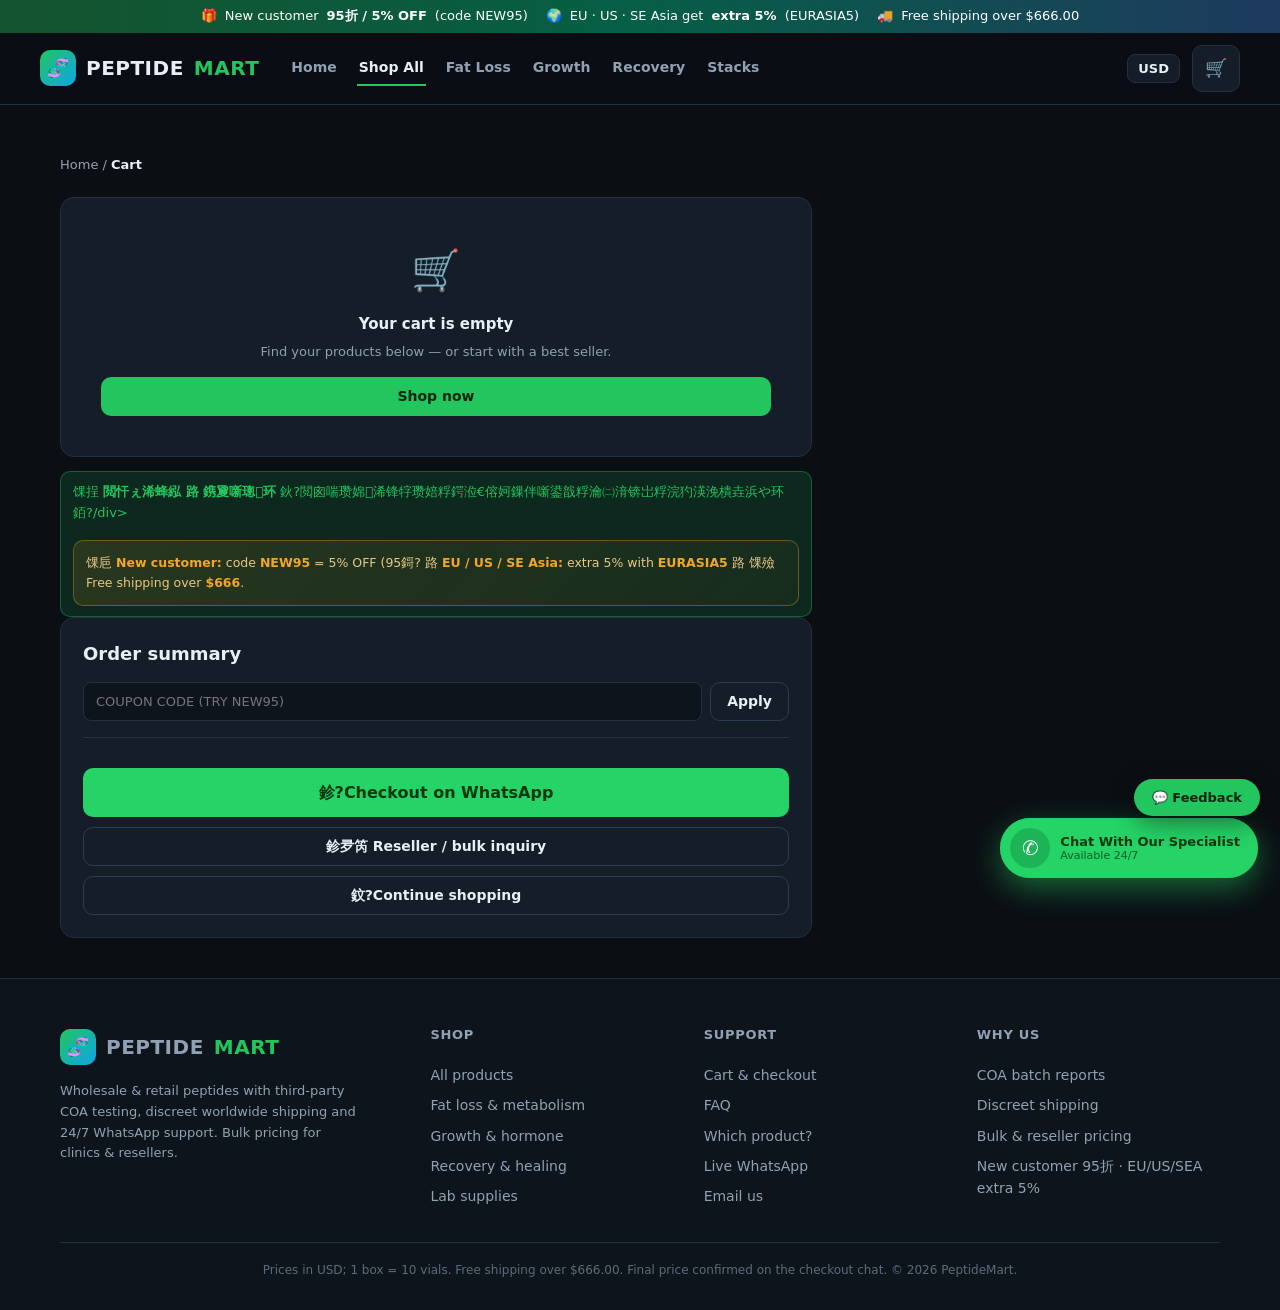
==== commit e22123c0: "fix: replace wa.me/message QR-code links with direct wa.me/<number> chat links on all order buttons " ====
--- a/peptide-shop/cart.html
+++ b/peptide-shop/cart.html
@@ -4,7 +4,7 @@
   <meta charset="UTF-8">
   <meta name="viewport" content="width=device-width, initial-scale=1.0">
   <title>Your Cart 鈥?PeptideMart</title>
-  <link rel="stylesheet" href="css/style.css?v=2">
+  <link rel="stylesheet" href="css/style.css?v=3">
 </head>
 <body>
   <main>
@@ -40,11 +40,11 @@
     </div>
   </main>
 
-  <script src="js/config.js?v=2"></script>
-  <script src="js/data.js?v=2"></script>
-  <script src="js/app.js?v=2"></script>
-  <script src="js/page-cart.js?v=2"></script>
-  <script src="js/feedback-widget.js?v=2"></script>
+  <script src="js/config.js?v=3"></script>
+  <script src="js/data.js?v=3"></script>
+  <script src="js/app.js?v=3"></script>
+  <script src="js/page-cart.js?v=3"></script>
+  <script src="js/feedback-widget.js?v=3"></script>
 </body>
 </html>
 
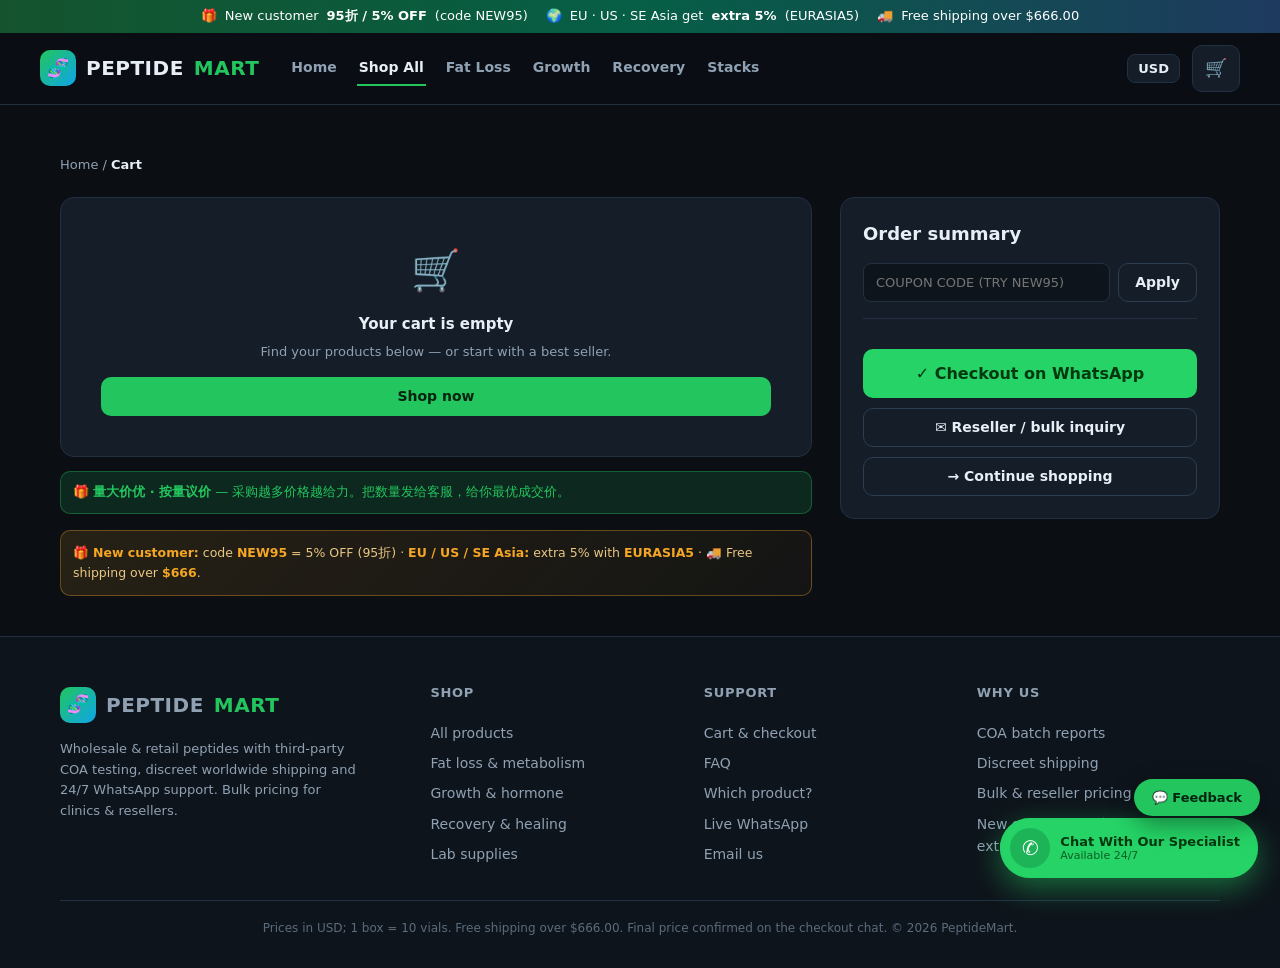
==== commit f079b962: "fix: repair mojibake in HTML (broken ellipsis swallowed <select> tag), fix mobile horizontal overflo" ====
--- a/peptide-shop/cart.html
+++ b/peptide-shop/cart.html
@@ -3,8 +3,8 @@
 <head>
   <meta charset="UTF-8">
   <meta name="viewport" content="width=device-width, initial-scale=1.0">
-  <title>Your Cart 鈥?PeptideMart</title>
-  <link rel="stylesheet" href="css/style.css?v=3">
+  <title>Your Cart — PeptideMart</title>
+  <link rel="stylesheet" href="css/style.css?v=4">
 </head>
 <body>
   <main>
@@ -19,8 +19,8 @@
       <div class="cart-layout">
         <div>
           <div class="cart-items" id="items"></div>
-          <div class="gift-note show" id="giftNote">馃挰 <b>閲忓ぇ浠蜂紭 路 鎸夐噺璁环</b> 鈥?閲囪喘瓒婂浠锋牸瓒婄粰鍔涖€傛妸鏁伴噺鍙戠粰瀹㈡湇锛岀粰浣犳渶浼樻垚浜や环銆?/div>
-          <div class="vip-note" id="vipNote">馃巵 <b>New customer:</b> code <b>NEW95</b> = 5% OFF (95鎶? 路 <b>EU / US / SE Asia:</b> extra 5% with <b>EURASIA5</b> 路 馃殮 Free shipping over <b>$666</b>.</div>
+          <div class="gift-note show" id="giftNote">🎁 <b>量大价优 · 按量议价</b> — 采购越多价格越给力。把数量发给客服，给你最优成交价。</div>
+          <div class="vip-note" id="vipNote">🎁 <b>New customer:</b> code <b>NEW95</b> = 5% OFF (95折) · <b>EU / US / SE Asia:</b> extra 5% with <b>EURASIA5</b> · 🚚 Free shipping over <b>$666</b>.</div>
         </div>
 
         <div class="summary" id="summary">
@@ -32,19 +32,19 @@
           </div>
           <div class="small muted" id="couponMsg" style="margin-bottom:12px"></div>
           <div class="milestone" id="milestones"></div>
-          <button class="btn btn-wa btn-lg btn-block" id="checkoutWa" style="margin-top:16px">鉁?Checkout on WhatsApp</button>
-          <button class="btn btn-ghost btn-block" id="checkoutEmail" style="margin-top:10px">鉁夛笍 Reseller / bulk inquiry</button>
-          <a href="products.html" class="btn btn-ghost btn-block" style="margin-top:10px">鈫?Continue shopping</a>
+          <button class="btn btn-wa btn-lg btn-block" id="checkoutWa" style="margin-top:16px">✓ Checkout on WhatsApp</button>
+          <button class="btn btn-ghost btn-block" id="checkoutEmail" style="margin-top:10px">✉️ Reseller / bulk inquiry</button>
+          <a href="products.html" class="btn btn-ghost btn-block" style="margin-top:10px">→ Continue shopping</a>
         </div>
       </div>
     </div>
   </main>
 
-  <script src="js/config.js?v=3"></script>
-  <script src="js/data.js?v=3"></script>
-  <script src="js/app.js?v=3"></script>
-  <script src="js/page-cart.js?v=3"></script>
-  <script src="js/feedback-widget.js?v=3"></script>
+  <script src="js/config.js?v=4"></script>
+  <script src="js/data.js?v=4"></script>
+  <script src="js/app.js?v=4"></script>
+  <script src="js/page-cart.js?v=4"></script>
+  <script src="js/feedback-widget.js?v=4"></script>
 </body>
 </html>
 
--- a/peptide-shop/css/style.css
+++ b/peptide-shop/css/style.css
@@ -415,4 +415,8 @@
   .reseller-cta .btn{margin-left:0;width:100%}
   .toast-box{left:12px;right:12px}
   .toast{font-size:12px}
+  #compare .wrap{overflow-x:auto}
+  table.compare{min-width:520px}
+  .showreel,.certreel{height:360px}
+  .show-thumb{width:52px;height:78px}
 }
